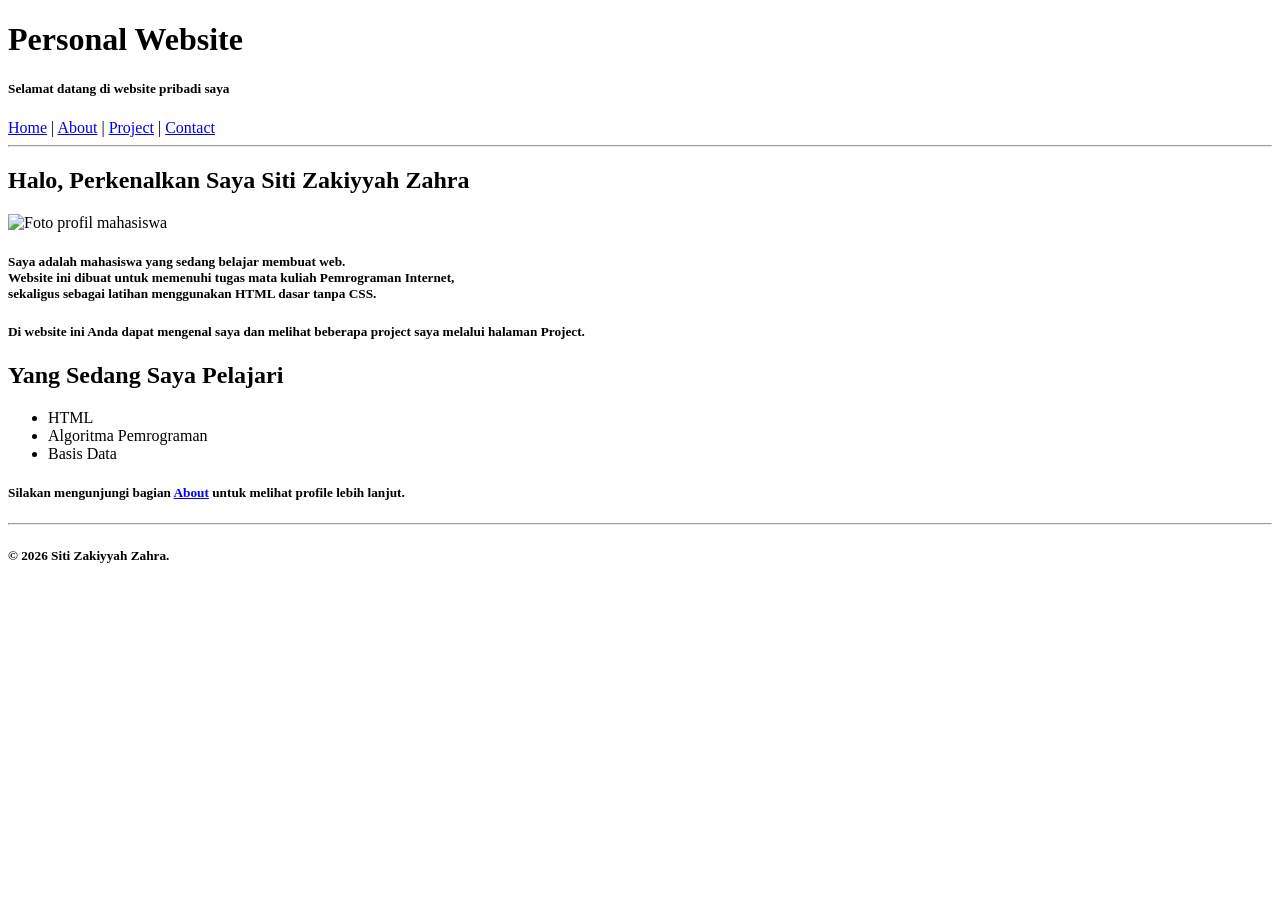
==== index.html @ e49ce1ce "Menata struktur portofolio" ====
﻿<!DOCTYPE html>
<html lang="id">
<head>
    <title>Website Zahra ✿</title>
</head>
<body>

<body>

    <h1>Personal Website</h1>
    <h5>Selamat datang di website pribadi saya</h5>

    <nav>
        <a href="index.html">Home</a> |
        <a href="About.html">About</a> |
        <a href="Project.html">Project</a> |
        <a href="Contact.html">Contact</a>
    </nav>

    <hr>

    <h2>Halo, Perkenalkan Saya Siti Zakiyyah Zahra</h2>

    <img
        src="profile.jpg.jpeg"
        alt="Foto profil mahasiswa"
        width="240"
    >

    <h5>
        Saya adalah mahasiswa yang sedang belajar membuat web.<br>
        Website ini dibuat untuk memenuhi tugas mata kuliah Pemrograman Internet,
        <br>
        sekaligus sebagai latihan menggunakan HTML dasar tanpa CSS.
    </h5>

    <h5>
        Di website ini Anda dapat mengenal saya dan melihat beberapa
        project saya melalui halaman Project.
    </h5>

    <h2>Yang Sedang Saya Pelajari</h2>

    <ul>
        <li>HTML</li>
        <li>Algoritma Pemrograman</li>
        <li>Basis Data</li>
    </ul>

    <h5>
        Silakan mengunjungi bagian
        <a href="About.html">About</a>
        untuk melihat profile lebih lanjut.
    </h5>

    <hr>

    <h5>&copy; 2026 Siti Zakiyyah Zahra.</h5>

</body>
</html>
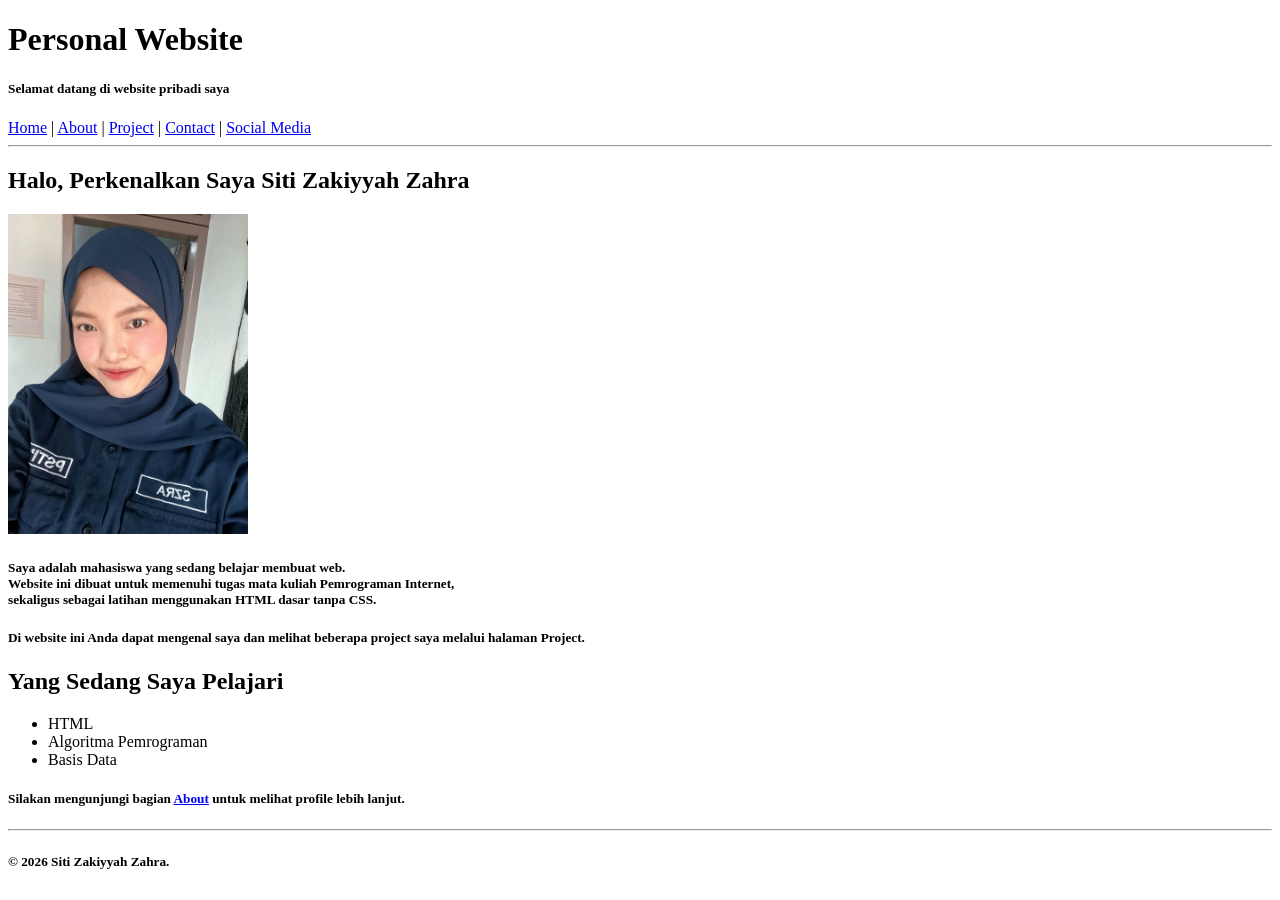
==== commit 8793e8bd: "Menambahkan halaman Social Media" ====
--- a/index.html
+++ b/index.html
@@ -11,12 +11,12 @@
     <h5>Selamat datang di website pribadi saya</h5>
 
     <nav>
-        <a href="index.html">Home</a> |
-        <a href="About.html">About</a> |
-        <a href="Project.html">Project</a> |
-        <a href="Contact.html">Contact</a>
-    </nav>
-
+    <a href="index.html">Home</a> |
+    <a href="About.html">About</a> |
+    <a href="Project.html">Project</a> |
+    <a href="Contact.html">Contact</a> |
+    <a href="SocialMedia.html">Social Media</a>
+</nav>
     <hr>
 
     <h2>Halo, Perkenalkan Saya Siti Zakiyyah Zahra</h2>
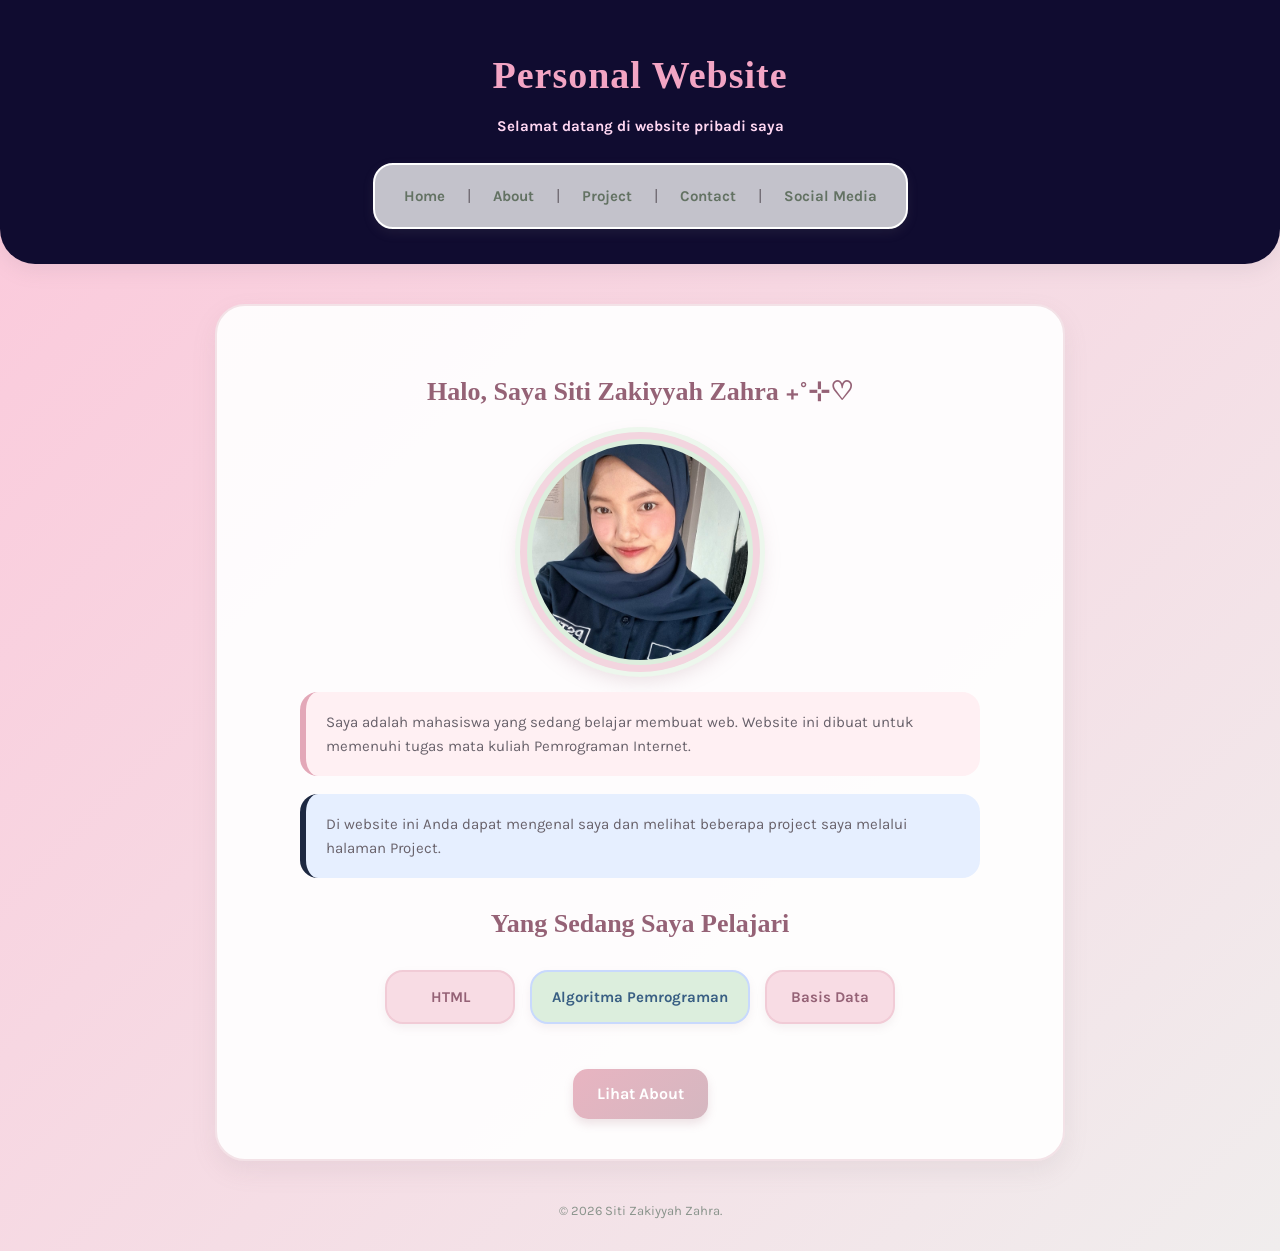
==== commit 1439de0b: "Update tampilan website" ====
--- a/index.html
+++ b/index.html
@@ -1,61 +1,63 @@
 ﻿<!DOCTYPE html>
 <html lang="id">
 <head>
-    <title>Website Zahra ✿</title>
-</head>
-<body>
+    <title>website zahra ✿</title>
+    <link rel="stylesheet" href="style.css">
+   <link rel="preconnect" href="https://fonts.googleapis.com">
+<link rel="preconnect" href="https://fonts.googleapis.com">
+<link rel="preconnect" href="https://fonts.gstatic.com" crossorigin>
+<link href="https://fonts.googleapis.com/css2?family=Karla:ital,wght@0,200..800;1,200..800&family=Raleway:ital,wght@0,100..900;1,100..900&display=swap" rel="stylesheet"><body>
 
-<body>
+    <header id="header">
+        <h1>Personal Website</h1>
+        <h5>Selamat datang di website pribadi saya</h5>
 
-    <h1>Personal Website</h1>
-    <h5>Selamat datang di website pribadi saya</h5>
+        <nav>
+            <a href="index.html">Home</a> |
+            <a href="About.html">About</a> |
+            <a href="Project.html">Project</a> |
+            <a href="Contact.html">Contact</a> |
+            <a href="SocialMedia.html">Social Media</a>
+        </nav>
+    </header>
 
-    <nav>
-    <a href="index.html">Home</a> |
-    <a href="About.html">About</a> |
-    <a href="Project.html">Project</a> |
-    <a href="Contact.html">Contact</a> |
-    <a href="SocialMedia.html">Social Media</a>
-</nav>
-    <hr>
+    <main class="container">
 
-    <h2>Halo, Perkenalkan Saya Siti Zakiyyah Zahra</h2>
+        <h2>Halo, Saya Siti Zakiyyah Zahra ₊˚⊹♡</h2>
 
-    <img
-        src="profile.jpg.jpeg"
-        alt="Foto profil mahasiswa"
-        width="240"
-    >
+        <img
+            src="profile.jpg.jpeg"
+            alt="Foto profil mahasiswa"
+            class="profile-img"
+        >
 
-    <h5>
-        Saya adalah mahasiswa yang sedang belajar membuat web.<br>
-        Website ini dibuat untuk memenuhi tugas mata kuliah Pemrograman Internet,
-        <br>
-        sekaligus sebagai latihan menggunakan HTML dasar tanpa CSS.
-    </h5>
+        <div class="deskripsi">
+            <h5>
+                Saya adalah mahasiswa yang sedang belajar membuat web.
+                Website ini dibuat untuk memenuhi tugas mata kuliah
+                Pemrograman Internet.
+            </h5>
 
-    <h5>
-        Di website ini Anda dapat mengenal saya dan melihat beberapa
-        project saya melalui halaman Project.
-    </h5>
+            <h5>
+                Di website ini Anda dapat mengenal saya dan melihat
+                beberapa project saya melalui halaman Project.
+            </h5>
+        </div>
 
-    <h2>Yang Sedang Saya Pelajari</h2>
+        <h2>Yang Sedang Saya Pelajari</h2>
 
-    <ul>
-        <li>HTML</li>
-        <li>Algoritma Pemrograman</li>
-        <li>Basis Data</li>
-    </ul>
+        <ul class="skills">
+            <li>HTML</li>
+            <li>Algoritma Pemrograman</li>
+            <li>Basis Data</li>
+        </ul>
 
-    <h5>
-        Silakan mengunjungi bagian
-        <a href="About.html">About</a>
-        untuk melihat profile lebih lanjut.
-    </h5>
+        <a href="About.html" class="about-link">Lihat About</a>
 
-    <hr>
+    </main>
 
-    <h5>&copy; 2026 Siti Zakiyyah Zahra.</h5>
+    <footer>
+        &copy; 2026 Siti Zakiyyah Zahra.
+    </footer>
 
-</body>
-</html>+</body>
--- a/style.css
+++ b/style.css
@@ -0,0 +1,406 @@
+/* ===== RESET ===== */
+* {
+    margin: 0;
+    padding: 0;
+    box-sizing: border-box;
+}
+
+/* ===== BODY ===== */
+body {
+    font-family: "Karla", Arial, sans-serif;
+    background: linear-gradient(135deg, #fcc7da, #f0eded);
+    color: #68616a;
+    line-height: 1.6;
+    min-height: 100vh;
+}
+
+/* ===== HEADER ===== */
+#header {
+    background-color: #100c30;
+    text-align: center;
+    padding: 45px 20px 35px;
+    border-radius: 0 0 35px 35px;
+    box-shadow: 0 6px 20px rgba(150, 130, 140, 0.15);
+    animation: slideDown 0.8s ease;
+}
+
+h1 {
+    font-family: Georgia, "Times New Roman", serif;
+    font-size: 38px;
+    color: #f3a5c4;
+    margin-bottom: 8px;
+    letter-spacing: 1px;
+}
+
+#header h5 {
+    font-size: 15px;
+    color: #ffd7f2;
+}
+
+/* ===== NAVIGASI ===== */
+nav {
+    display: flex;
+    justify-content: center;
+    align-items: center;
+    flex-wrap: wrap;
+    gap: 8px;
+
+    width: fit-content;
+    margin: 25px auto 0;
+    padding: 10px 15px;
+
+    background-color: rgba(255, 255, 255, 0.75);
+    border: 2px solid #ffffff;
+    border-radius: 20px;
+
+    box-shadow: 0 4px 12px rgba(130, 120, 125, 0.12);
+}
+
+nav a {
+    color: #637263;
+    text-decoration: none;
+    font-size: 15px;
+    font-weight: bold;
+
+    padding: 9px 14px;
+    border-radius: 13px;
+
+    transition:
+        background-color 0.3s ease,
+        color 0.3s ease,
+        transform 0.3s ease,
+        box-shadow 0.3s ease;
+}
+
+nav a:hover {
+    background-color: #e8b6c5;
+    color: white;
+
+    transform: translateY(-3px);
+    box-shadow: 0 5px 10px rgba(180, 130, 145, 0.25);
+}
+
+/* ===== KONTEN ===== */
+.container {
+    width: 90%;
+    max-width: 850px;
+
+    margin: 40px auto;
+    padding: 40px;
+
+    background-color: rgba(255, 255, 255, 0.92);
+
+    border: 2px solid #f3e2e7;
+    border-radius: 30px;
+
+    text-align: center;
+
+    box-shadow: 0 10px 25px rgba(150, 130, 140, 0.12);
+
+    animation: fadeUp 1s ease;
+}
+
+/* ===== JUDUL ===== */
+h2 {
+    font-family: Georgia, "Times New Roman", serif;
+    font-size: 26px;
+    color: #956276;
+
+    margin: 25px 0 20px;
+
+    transition: transform 0.3s ease;
+}
+
+h2:hover {
+    transform: scale(1.03);
+}
+
+/* ===== FOTO PROFIL ===== */
+.profile-img {
+    width: 240px;
+    height: 240px;
+
+    object-fit: cover;
+
+    border-radius: 50%;
+
+    border: 7px solid #f3d5df;
+    padding: 5px;
+    margin: 20px auto;
+
+    display: block;
+
+    background-color: #dceedd;
+
+    box-shadow:
+        0 0 0 5px #edf7ed,
+        0 8px 20px rgba(170, 130, 145, 0.25);
+
+    animation: profileAppear 1.2s ease;
+
+    transition:
+        transform 0.4s ease,
+        box-shadow 0.4s ease;
+}
+
+.profile-img:hover {
+    transform: scale(1.06) rotate(2deg);
+
+    box-shadow:
+        0 0 0 8px #f5e1e7,
+        0 12px 25px rgba(170, 130, 145, 0.3);
+}
+
+/* ===== DESKRIPSI ===== */
+.deskripsi {
+    max-width: 680px;
+    margin: 20px auto;
+}
+
+.deskripsi h5 {
+    font-size: 15px;
+    font-weight: normal;
+
+    padding: 18px 20px;
+    margin: 18px 0;
+
+    border-radius: 18px;
+
+    text-align: left;
+
+    transition:
+        transform 0.3s ease,
+        box-shadow 0.3s ease;
+}
+
+/* Kotak pertama */
+.deskripsi h5:first-child {
+    background-color: #fff0f3;
+    border-left: 6px solid #e3a8b8;
+}
+
+/* Kotak kedua */
+.deskripsi h5:nth-child(2) {
+    background-color: #e6efff;
+    border-left: 6px solid #1d2841;
+}
+
+/* Hover deskripsi */
+.deskripsi h5:hover {
+    transform: translateX(6px);
+
+    box-shadow: 0 5px 15px rgba(150, 130, 140, 0.12);
+}
+
+/* ===== SKILL ===== */
+.skills {
+    display: flex;
+    justify-content: center;
+    align-items: center;
+    flex-wrap: wrap;
+
+    gap: 15px;
+
+    margin: 25px auto;
+
+    list-style: none;
+}
+
+.skills li {
+    min-width: 130px;
+
+    padding: 13px 20px;
+
+    background-color: #f8dce4;
+    color: #956276;
+
+    border: 2px solid #f1cbd6;
+    border-radius: 18px;
+
+    font-size: 15px;
+    font-weight: bold;
+
+    box-shadow: 0 4px 8px rgba(160, 130, 140, 0.1);
+
+    transition:
+        transform 0.3s ease,
+        background-color 0.3s ease,
+        color 0.3s ease,
+        box-shadow 0.3s ease;
+}
+
+.skills li:nth-child(even) {
+    background-color: #dceedd;
+    color: #395f83;
+    border-color: #c8d9fd;
+}
+
+/* Hover skill */
+.skills li:hover {
+    transform: translateY(-7px) scale(1.05);
+
+    background-color: #ffb3c7;
+    color: rgb(32, 42, 70);
+
+    box-shadow: 0 8px 15px rgba(160, 120, 135, 0.2);
+}
+
+/* ===== LINK ABOUT ===== */
+.about-link {
+    display: inline-block;
+
+    margin-top: 20px;
+    padding: 12px 24px;
+
+    background: linear-gradient(135deg, #e8b4c1, #d5b7c0);
+
+    color: white;
+
+    text-decoration: none;
+    font-weight: bold;
+
+    border-radius: 15px;
+
+    box-shadow: 0 5px 10px rgba(170, 120, 135, 0.2);
+
+    transition:
+        transform 0.3s ease,
+        box-shadow 0.3s ease,
+        background 0.3s ease;
+}
+
+.about-link:hover {
+    background: linear-gradient(135deg, #a9c1cb, #87bfe4);
+
+    transform: translateY(-4px);
+
+    box-shadow: 0 8px 16px rgba(120, 150, 125, 0.25);
+}
+
+/* ===== GARIS ===== */
+hr {
+    width: 85%;
+
+    margin: 30px auto;
+
+    border: none;
+    border-top: 2px dashed #d5e5d7;
+}
+
+/* ===== FOOTER ===== */
+footer {
+    text-align: center;
+
+    font-size: 13px;
+    color: #89938b;
+
+    margin: 25px 0 30px;
+
+    animation: fadeIn 2s ease;
+}
+
+/* ===== ANIMASI HEADER ===== */
+@keyframes slideDown {
+    from {
+        opacity: 0;
+        transform: translateY(-30px);
+    }
+
+    to {
+        opacity: 1;
+        transform: translateY(0);
+    }
+}
+
+/* ===== ANIMASI KONTEN ===== */
+@keyframes fadeUp {
+    from {
+        opacity: 0;
+        transform: translateY(30px);
+    }
+
+    to {
+        opacity: 1;
+        transform: translateY(0);
+    }
+}
+
+/* ===== ANIMASI FOTO ===== */
+@keyframes profileAppear {
+    from {
+        opacity: 0;
+        transform: scale(0.7);
+    }
+
+    to {
+        opacity: 1;
+        transform: scale(1);
+    }
+}
+
+/* ===== ANIMASI FOOTER ===== */
+@keyframes fadeIn {
+    from {
+        opacity: 0;
+    }
+
+    to {
+        opacity: 1;
+    }
+}
+
+/* ===== RESPONSIVE ===== */
+@media (max-width: 768px) {
+
+    .container {
+        width: 92%;
+        padding: 25px;
+    }
+
+    h1 {
+        font-size: 30px;
+    }
+
+    h2 {
+        font-size: 22px;
+    }
+
+    .profile-img {
+        width: 200px;
+        height: 200px;
+    }
+
+    nav {
+        width: 90%;
+    }
+}
+
+/* ===== HP ===== */
+@media (max-width: 480px) {
+
+    .container {
+        width: 94%;
+        padding: 20px;
+    }
+
+    h1 {
+        font-size: 25px;
+    }
+
+    h2 {
+        font-size: 20px;
+    }
+
+    .profile-img {
+        width: 170px;
+        height: 170px;
+    }
+
+    .deskripsi h5 {
+        font-size: 13px;
+    }
+
+    .skills li {
+        min-width: 110px;
+    }
+}
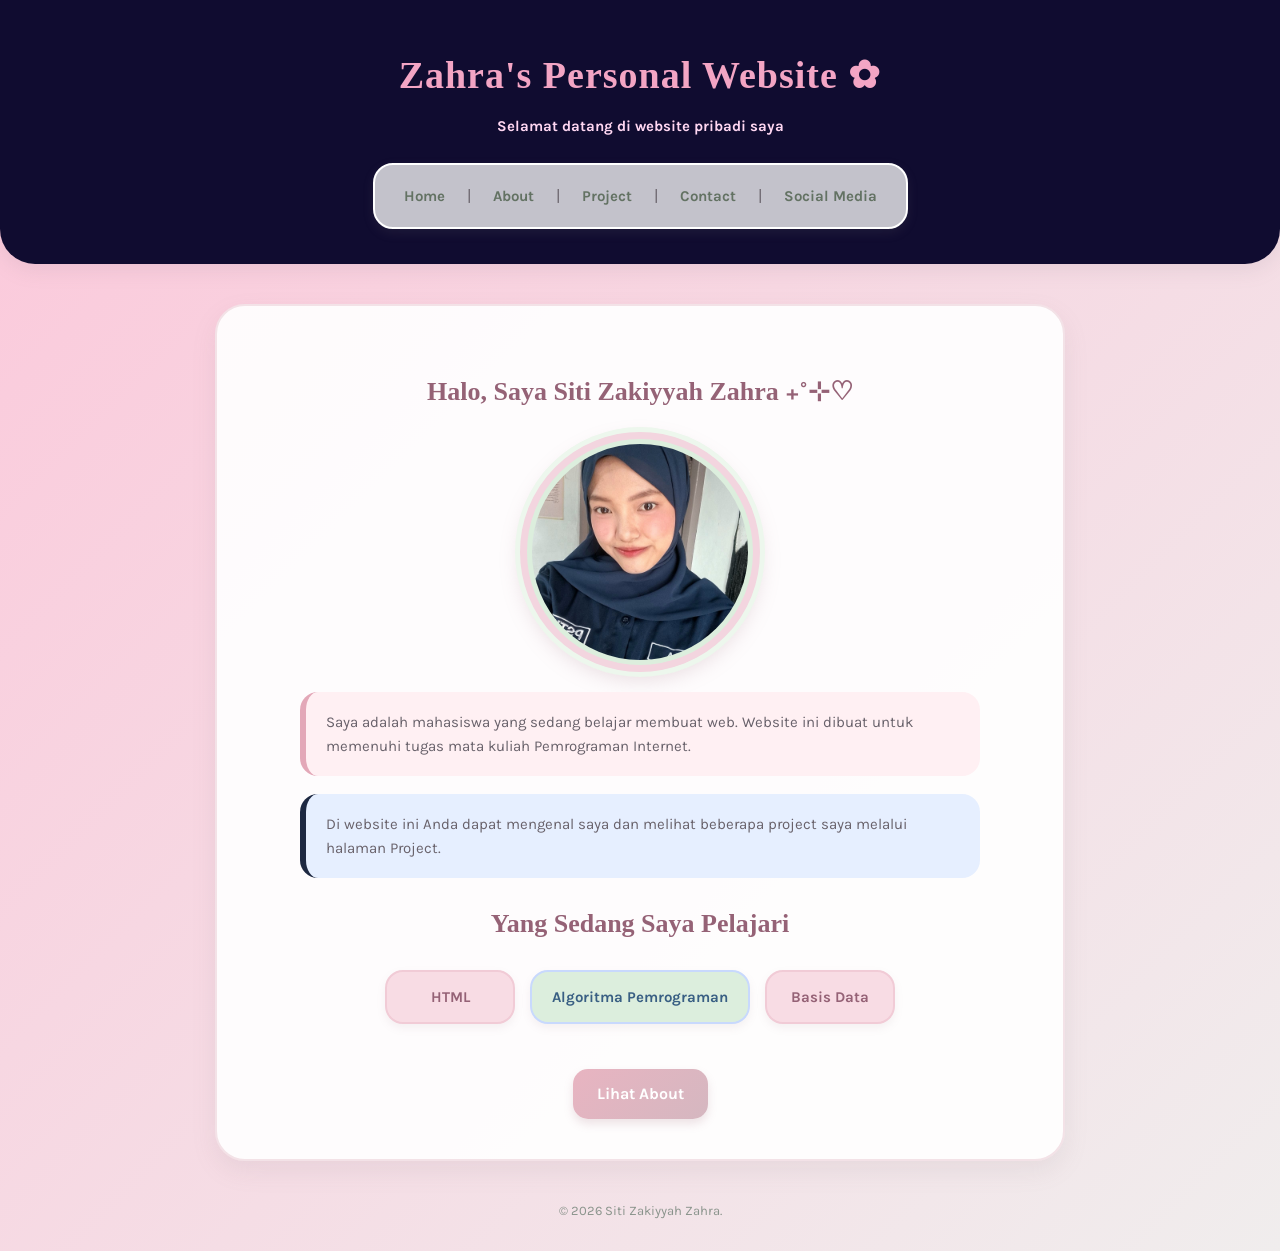
==== commit 242f5c5a: "Mengubah judul Personal Website" ====
--- a/index.html
+++ b/index.html
@@ -9,7 +9,7 @@
 <link href="https://fonts.googleapis.com/css2?family=Karla:ital,wght@0,200..800;1,200..800&family=Raleway:ital,wght@0,100..900;1,100..900&display=swap" rel="stylesheet"><body>
 
     <header id="header">
-        <h1>Personal Website</h1>
+        <h1>Zahra's Personal Website ✿</h1>
         <h5>Selamat datang di website pribadi saya</h5>
 
         <nav>
--- a/style.css
+++ b/style.css
@@ -1,11 +1,10 @@
-/* ===== RESET ===== */
+
 * {
     margin: 0;
     padding: 0;
     box-sizing: border-box;
 }
 
-/* ===== BODY ===== */
 body {
     font-family: "Karla", Arial, sans-serif;
     background: linear-gradient(135deg, #fcc7da, #f0eded);
@@ -14,7 +13,7 @@
     min-height: 100vh;
 }
 
-/* ===== HEADER ===== */
+
 #header {
     background-color: #100c30;
     text-align: center;
@@ -37,7 +36,6 @@
     color: #ffd7f2;
 }
 
-/* ===== NAVIGASI ===== */
 nav {
     display: flex;
     justify-content: center;
@@ -80,7 +78,7 @@
     box-shadow: 0 5px 10px rgba(180, 130, 145, 0.25);
 }
 
-/* ===== KONTEN ===== */
+
 .container {
     width: 90%;
     max-width: 850px;
@@ -100,7 +98,7 @@
     animation: fadeUp 1s ease;
 }
 
-/* ===== JUDUL ===== */
+
 h2 {
     font-family: Georgia, "Times New Roman", serif;
     font-size: 26px;
@@ -115,7 +113,7 @@
     transform: scale(1.03);
 }
 
-/* ===== FOTO PROFIL ===== */
+
 .profile-img {
     width: 240px;
     height: 240px;
@@ -151,7 +149,7 @@
         0 12px 25px rgba(170, 130, 145, 0.3);
 }
 
-/* ===== DESKRIPSI ===== */
+
 .deskripsi {
     max-width: 680px;
     margin: 20px auto;
@@ -173,26 +171,26 @@
         box-shadow 0.3s ease;
 }
 
-/* Kotak pertama */
+
 .deskripsi h5:first-child {
     background-color: #fff0f3;
     border-left: 6px solid #e3a8b8;
 }
 
-/* Kotak kedua */
+
 .deskripsi h5:nth-child(2) {
     background-color: #e6efff;
     border-left: 6px solid #1d2841;
 }
 
-/* Hover deskripsi */
+
 .deskripsi h5:hover {
     transform: translateX(6px);
 
     box-shadow: 0 5px 15px rgba(150, 130, 140, 0.12);
 }
 
-/* ===== SKILL ===== */
+
 .skills {
     display: flex;
     justify-content: center;
@@ -235,7 +233,7 @@
     border-color: #c8d9fd;
 }
 
-/* Hover skill */
+
 .skills li:hover {
     transform: translateY(-7px) scale(1.05);
 
@@ -245,7 +243,6 @@
     box-shadow: 0 8px 15px rgba(160, 120, 135, 0.2);
 }
 
-/* ===== LINK ABOUT ===== */
 .about-link {
     display: inline-block;
 
@@ -277,7 +274,7 @@
     box-shadow: 0 8px 16px rgba(120, 150, 125, 0.25);
 }
 
-/* ===== GARIS ===== */
+
 hr {
     width: 85%;
 
@@ -287,7 +284,7 @@
     border-top: 2px dashed #d5e5d7;
 }
 
-/* ===== FOOTER ===== */
+
 footer {
     text-align: center;
 
@@ -299,7 +296,7 @@
     animation: fadeIn 2s ease;
 }
 
-/* ===== ANIMASI HEADER ===== */
+
 @keyframes slideDown {
     from {
         opacity: 0;
@@ -312,7 +309,7 @@
     }
 }
 
-/* ===== ANIMASI KONTEN ===== */
+
 @keyframes fadeUp {
     from {
         opacity: 0;
@@ -325,7 +322,7 @@
     }
 }
 
-/* ===== ANIMASI FOTO ===== */
+
 @keyframes profileAppear {
     from {
         opacity: 0;
@@ -349,7 +346,7 @@
     }
 }
 
-/* ===== RESPONSIVE ===== */
+
 @media (max-width: 768px) {
 
     .container {
@@ -375,7 +372,7 @@
     }
 }
 
-/* ===== HP ===== */
+
 @media (max-width: 480px) {
 
     .container {
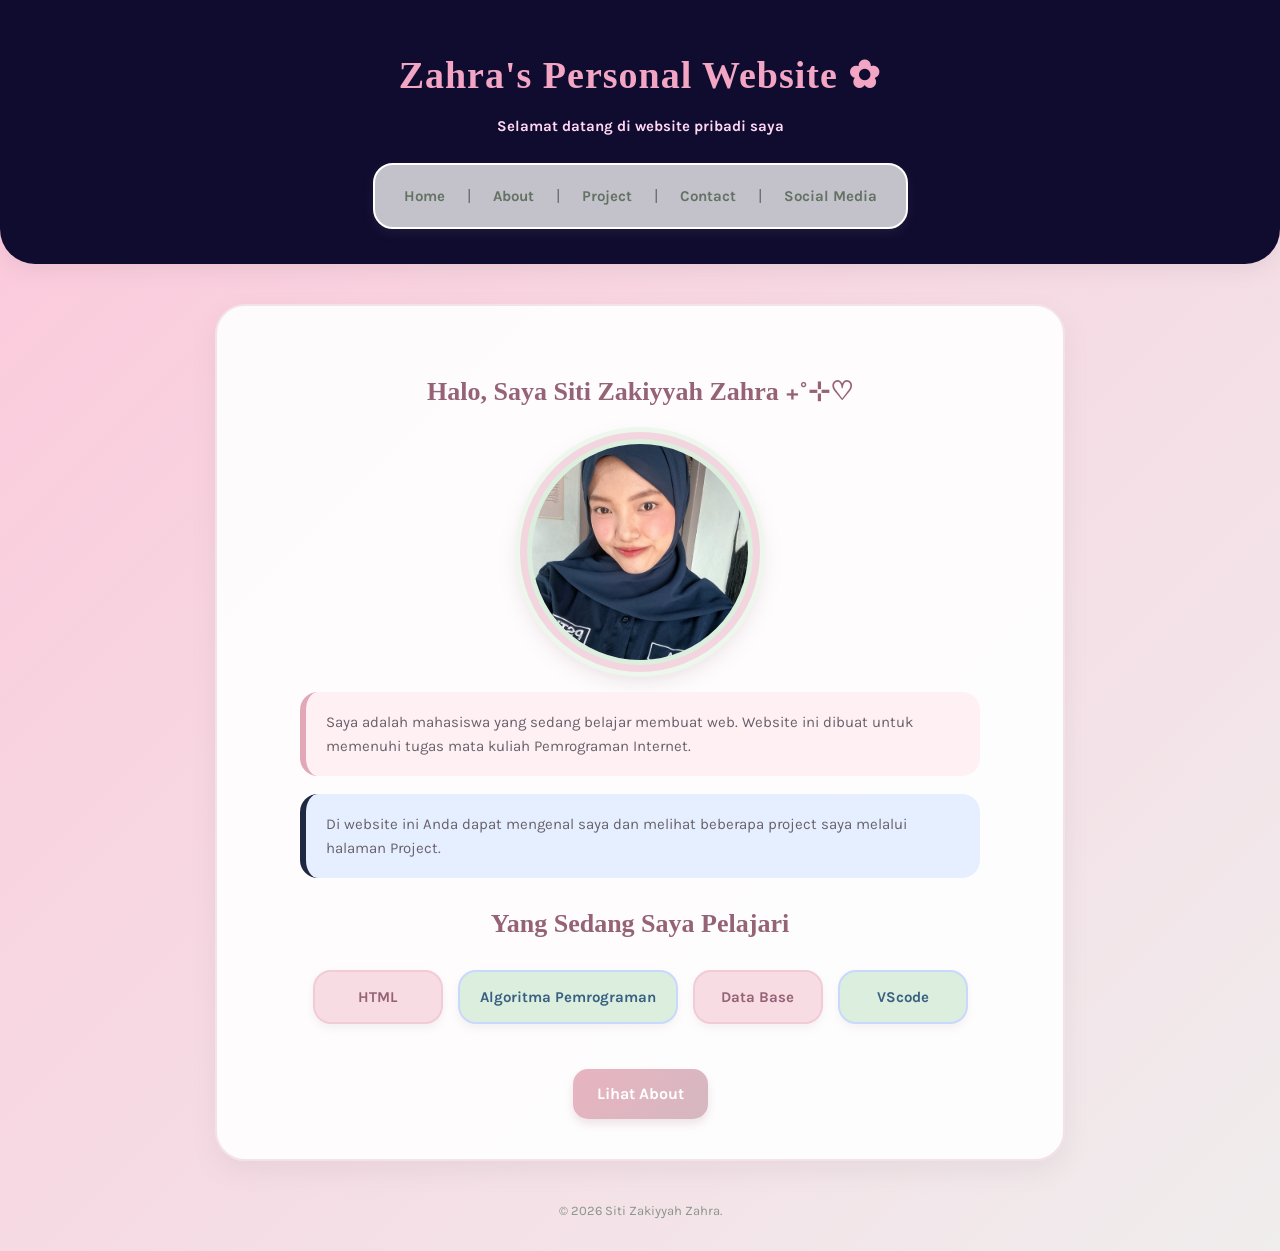
==== commit 7d0674a7: "Update all pages and styling" ====
--- a/index.html
+++ b/index.html
@@ -49,7 +49,8 @@
         <ul class="skills">
             <li>HTML</li>
             <li>Algoritma Pemrograman</li>
-            <li>Basis Data</li>
+            <li>Data Base</li>
+            <li>VScode</li>
         </ul>
 
         <a href="About.html" class="about-link">Lihat About</a>
--- a/style.css
+++ b/style.css
@@ -400,4 +400,990 @@
     .skills li {
         min-width: 110px;
     }
-}+}
+
+/* ===== ABOUT PAGE ===== */
+
+.about-container {
+    animation: fadeUp 1s ease;
+}
+
+
+/* Deskripsi About */
+
+.about-description {
+    width: 90%;
+    max-width: 680px;
+
+    margin: 20px auto;
+    padding: 20px;
+
+    background-color: #fff0f3;
+
+    border-left: 6px solid #e3a8b8;
+    border-radius: 18px;
+
+    text-align: center;
+
+    box-shadow: 0 5px 12px rgba(150, 130, 140, 0.12);
+
+    transition:
+        transform 0.3s ease,
+        box-shadow 0.3s ease;
+}
+
+.about-description:hover {
+    transform: translateY(-5px);
+
+    box-shadow:
+        0 10px 20px rgba(150, 130, 140, 0.18);
+}
+
+
+.about-description p {
+    font-family: "Karla", Arial, sans-serif;
+
+    font-size: 15px;
+
+    color: #68616a;
+
+    margin: 8px 0;
+}
+
+.about-description strong {
+    color: #956276;
+}
+
+
+/* Tabel Data Diri */
+
+.data-table {
+    width: 90%;
+    max-width: 680px;
+
+    margin: 20px auto;
+
+    border-collapse: collapse;
+
+    font-family: "Karla", Arial, sans-serif;
+
+    background-color: white;
+
+    box-shadow:
+        0 5px 15px rgba(150, 130, 140, 0.12);
+
+    border-radius: 15px;
+
+    overflow: hidden;
+}
+
+.data-table th {
+    padding: 14px;
+
+    background-color: #100c30;
+
+    color: #f3a5c4;
+
+    font-size: 15px;
+}
+
+.data-table td {
+    padding: 13px;
+
+    border-bottom: 1px solid #eadfe4;
+
+    color: #68616a;
+
+    font-size: 14px;
+
+    text-align: left;
+}
+
+.data-table tr {
+    transition:
+        background-color 0.3s ease,
+        transform 0.3s ease;
+}
+
+.data-table tr:hover {
+    background-color: #fff0f3;
+}
+
+.data-table td:first-child {
+    font-weight: bold;
+
+    color: #956276;
+}
+
+.data-table a {
+    color: #395f83;
+
+    text-decoration: none;
+
+    transition:
+        color 0.3s ease;
+}
+
+.data-table a:hover {
+    color: #e38baa;
+}
+
+
+/* Hobi dan Pendidikan */
+
+.about-list {
+    width: 90%;
+    max-width: 680px;
+
+    margin: 20px auto;
+    padding: 20px 30px;
+
+    background-color: #e6efff;
+
+    border: 2px solid #c8d9fd;
+
+    border-radius: 18px;
+
+    text-align: left;
+
+    color: #395f83;
+
+    font-family: "Karla", Arial, sans-serif;
+
+    font-size: 20px;
+
+    transition:
+        transform 0.3s ease,
+        box-shadow 0.3s ease;
+}
+
+.about-list:hover {
+    transform: translateY(-5px);
+
+    box-shadow:
+        0 8px 18px rgba(100, 120, 160, 0.15);
+}
+
+.about-list li {
+    margin: 8px 0;
+
+    padding: 5px;
+
+    transition:
+        color 0.3s ease,
+        transform 0.3s ease;
+}
+
+.about-list li:hover {
+    color: #e38baa;
+
+    transform: translateX(5px);
+}
+
+
+/* Warna khusus riwayat pendidikan */
+
+.education-list {
+    background-color: #fff0f3;
+
+    border-color: #f1cbd6;
+
+    color: #956276;
+}
+
+
+/* Responsive About */
+
+@media (max-width: 480px) {
+
+    .about-description,
+    .data-table,
+    .about-list {
+        width: 100%;
+    }
+
+    .data-table th,
+    .data-table td {
+        padding: 10px;
+
+        font-size: 13px;
+    }
+
+    .about-list {
+        padding: 18px 25px;
+    }
+}
+
+/* ===== PROJECT PAGE ===== */
+
+.project-container {
+    animation: fadeUp 1s ease;
+}
+
+
+/* Deskripsi Project */
+
+.project-intro {
+    width: 90%;
+    max-width: 680px;
+
+    margin: 10px auto 25px;
+
+    font-size: 15px;
+
+    color: #68616a;
+}
+
+
+/* Gambar Project */
+
+.project-image {
+    width: 320px;
+    height: 220px;
+
+    margin: 25px auto;
+
+    padding: 8px;
+
+    background-color: #e6efff;
+
+    border: 3px solid #c8d9fd;
+
+    border-radius: 20px;
+
+    box-shadow:
+        0 6px 15px rgba(100, 120, 160, 0.15);
+
+    transition:
+        transform 0.4s ease,
+        box-shadow 0.4s ease;
+}
+
+.project-image img {
+    width: 100%;
+    height: 100%;
+
+    object-fit: cover;
+
+    border-radius: 13px;
+}
+
+.project-image:hover {
+    transform: scale(1.04) rotate(1deg);
+
+    box-shadow:
+        0 10px 22px rgba(100, 120, 160, 0.22);
+}
+
+
+/* Kartu Project */
+
+.project-list {
+    display: flex;
+
+    justify-content: center;
+    align-items: stretch;
+
+    flex-wrap: wrap;
+
+    gap: 18px;
+
+    width: 95%;
+
+    margin: 25px auto;
+}
+
+.project-card {
+    width: 30%;
+    min-width: 200px;
+
+    padding: 20px;
+
+    background-color: #fff0f3;
+
+    border: 2px solid #f1cbd6;
+
+    border-left: 6px solid #e3a8b8;
+
+    border-radius: 18px;
+
+    text-align: left;
+
+    box-shadow:
+        0 5px 12px rgba(150, 130, 140, 0.1);
+
+    transition:
+        transform 0.3s ease,
+        box-shadow 0.3s ease;
+}
+
+.blue-card {
+    background-color: #e6efff;
+
+    border-color: #c8d9fd;
+
+    border-left-color: #1d2841;
+}
+
+.project-card h3 {
+    font-family: Georgia, "Times New Roman", serif;
+
+    font-size: 18px;
+
+    color: #956276;
+
+    margin-bottom: 10px;
+}
+
+.project-card p {
+    font-size: 14px;
+
+    color: #68616a;
+}
+
+.project-card:hover {
+    transform: translateY(-7px);
+
+    box-shadow:
+        0 10px 20px rgba(150, 130, 140, 0.18);
+}
+
+
+/* Teknologi */
+
+.technology-list {
+    display: flex;
+
+    justify-content: center;
+    align-items: center;
+
+    flex-wrap: wrap;
+
+    gap: 15px;
+
+    width: 90%;
+    max-width: 680px;
+
+    margin: 20px auto;
+
+    list-style: none;
+}
+
+.technology-list li {
+    min-width: 120px;
+
+    padding: 12px 18px;
+
+    background-color: #f8dce4;
+
+    border: 2px solid #f1cbd6;
+
+    border-radius: 15px;
+
+    color: #956276;
+
+    font-size: 15px;
+
+    font-weight: bold;
+
+    transition:
+        transform 0.3s ease,
+        background-color 0.3s ease,
+        color 0.3s ease;
+}
+
+.technology-list li:nth-child(even) {
+    background-color: #e6efff;
+
+    border-color: #c8d9fd;
+
+    color: #395f83;
+}
+
+.technology-list li:hover {
+    transform: translateY(-5px) scale(1.05);
+
+    background-color: #ffb3c7;
+
+    color: #202a46;
+}
+
+
+/* Tabel Project */
+
+.table-wrapper {
+    width: 100%;
+
+    overflow-x: auto;
+
+    margin: 20px auto;
+}
+
+.project-table {
+    width: 95%;
+    max-width: 720px;
+
+    margin: auto;
+
+    border-collapse: collapse;
+
+    background-color: white;
+
+    font-family: "Karla", Arial, sans-serif;
+
+    box-shadow:
+        0 5px 15px rgba(150, 130, 140, 0.12);
+}
+
+.project-table th {
+    padding: 13px;
+
+    background-color: #100c30;
+
+    color: #f3a5c4;
+
+    font-size: 14px;
+
+    border: 1px solid #ffffff;
+}
+
+.project-table td {
+    padding: 12px;
+
+    color: #68616a;
+
+    font-size: 14px;
+
+    border: 1px solid #eadfe4;
+}
+
+.project-table tbody tr {
+    transition:
+        background-color 0.3s ease;
+}
+
+.project-table tbody tr:hover {
+    background-color: #fff0f3;
+}
+
+.project-table td:first-child {
+    color: #956276;
+
+    font-weight: bold;
+
+    text-align: center;
+}
+
+
+/* Link Contact */
+
+.project-contact {
+    margin-top: 25px;
+
+    font-size: 15px;
+
+    color: #68616a;
+}
+
+.project-contact a {
+    color: #395f83;
+
+    font-weight: bold;
+
+    text-decoration: none;
+
+    transition:
+        color 0.3s ease;
+}
+
+.project-contact a:hover {
+    color: #e38baa;
+}
+
+
+/* Responsive Project */
+
+@media (max-width: 768px) {
+
+    .project-card {
+        width: 45%;
+    }
+
+    .project-image {
+        width: 280px;
+        height: 200px;
+    }
+}
+
+
+@media (max-width: 480px) {
+
+    .project-card {
+        width: 100%;
+    }
+
+    .project-image {
+        width: 100%;
+        max-width: 300px;
+        height: 200px;
+    }
+
+    .project-table {
+        width: 650px;
+    }
+
+    .project-intro {
+        font-size: 14px;
+    }
+}
+
+/* ===== CONTACT PAGE ===== */
+
+.contact-container {
+    animation: fadeUp 1s ease;
+}
+
+
+/* Informasi Kontak */
+
+.contact-info {
+    width: 90%;
+    max-width: 680px;
+
+    margin: 20px auto;
+    padding: 20px;
+
+    background-color: #fff0f3;
+
+    border-left: 6px solid #e3a8b8;
+    border-radius: 18px;
+
+    text-align: center;
+
+    box-shadow: 0 5px 12px rgba(150, 130, 140, 0.12);
+
+    transition:
+        transform 0.3s ease,
+        box-shadow 0.3s ease;
+}
+
+.contact-info:hover {
+    transform: translateY(-5px);
+
+    box-shadow:
+        0 10px 20px rgba(150, 130, 140, 0.18);
+}
+
+.contact-info p {
+    font-size: 15px;
+
+    margin: 8px 0;
+
+    color: #68616a;
+}
+
+.contact-info a {
+    color: #395f83;
+
+    font-weight: bold;
+
+    text-decoration: none;
+
+    transition:
+        color 0.3s ease;
+}
+
+.contact-info a:hover {
+    color: #e38baa;
+}
+
+
+/* Tabel Form */
+
+.contact-table-wrapper {
+    width: 100%;
+
+    overflow-x: auto;
+
+    margin: 20px auto;
+}
+
+.contact-table {
+    width: 90%;
+    max-width: 700px;
+
+    margin: auto;
+
+    border-collapse: collapse;
+
+    background-color: white;
+
+    box-shadow:
+        0 6px 18px rgba(150, 130, 140, 0.15);
+
+    border-radius: 18px;
+
+    overflow: hidden;
+}
+
+.contact-table th {
+    width: 35%;
+
+    padding: 14px;
+
+    background-color: #e6efff;
+
+    color: #395f83;
+
+    font-size: 14px;
+
+    text-align: right;
+
+    border-bottom: 1px solid #d8e2f5;
+}
+
+.contact-table tr:first-child th {
+    width: auto;
+
+    background-color: #100c30;
+
+    color: #f3a5c4;
+
+    text-align: center;
+
+    font-size: 16px;
+}
+
+.contact-table td {
+    padding: 12px;
+
+    background-color: #ffffff;
+
+    color: #68616a;
+
+    font-size: 14px;
+
+    text-align: left;
+
+    border-bottom: 1px solid #eadfe4;
+}
+
+
+/* Input */
+
+.contact-table input[type="text"],
+.contact-table input[type="email"],
+.contact-table input[type="date"],
+.contact-table select,
+.contact-table textarea {
+    width: 100%;
+
+    padding: 10px;
+
+    border: 2px solid #e5dce1;
+
+    border-radius: 10px;
+
+    background-color: #fffafd;
+
+    color: #68616a;
+
+    font-family: "Karla", Arial, sans-serif;
+
+    font-size: 14px;
+
+    outline: none;
+
+    transition:
+        border-color 0.3s ease,
+        box-shadow 0.3s ease,
+        background-color 0.3s ease;
+}
+
+.contact-table textarea {
+    resize: vertical;
+
+    min-height: 120px;
+}
+
+.contact-table input[type="text"]:focus,
+.contact-table input[type="email"]:focus,
+.contact-table input[type="date"]:focus,
+.contact-table select:focus,
+.contact-table textarea:focus {
+    border-color: #e3a8b8;
+
+    background-color: #fff0f3;
+
+    box-shadow:
+        0 0 0 3px rgba(227, 168, 184, 0.18);
+}
+
+
+/* Radio dan Checkbox */
+
+.contact-table input[type="radio"],
+.contact-table input[type="checkbox"] {
+    margin-right: 5px;
+
+    accent-color: #e38baa;
+}
+
+.contact-table label {
+    font-size: 14px;
+
+    color: #68616a;
+
+    margin-right: 12px;
+}
+
+
+/* Hover Baris */
+
+.contact-table tr {
+    transition:
+        background-color 0.3s ease;
+}
+
+.contact-table tr:hover td {
+    background-color: #fff8fa;
+}
+
+
+/* Tombol */
+
+.button-area {
+    text-align: center !important;
+
+    background-color: #fff0f3 !important;
+
+    padding: 18px !important;
+}
+
+.button-area button {
+    padding: 11px 22px;
+
+    margin: 5px;
+
+    border: none;
+
+    border-radius: 12px;
+
+    background-color: #100c30;
+
+    color: #f3a5c4;
+
+    font-family: "Karla", Arial, sans-serif;
+
+    font-size: 14px;
+
+    font-weight: bold;
+
+    cursor: pointer;
+
+    transition:
+        transform 0.3s ease,
+        background-color 0.3s ease,
+        color 0.3s ease,
+        box-shadow 0.3s ease;
+}
+
+.button-area button:hover {
+    background-color: #e38baa;
+
+    color: white;
+
+    transform: translateY(-4px);
+
+    box-shadow:
+        0 6px 12px rgba(180, 130, 145, 0.25);
+}
+
+
+/* Catatan */
+
+.contact-note {
+    width: 90%;
+    max-width: 680px;
+
+    margin: 25px auto 10px;
+
+    padding: 15px;
+
+    background-color: #e6efff;
+
+    border-radius: 15px;
+
+    color: #395f83;
+
+    font-size: 13px;
+}
+
+
+/* Responsive Contact */
+
+@media (max-width: 768px) {
+
+    .contact-table {
+        width: 95%;
+    }
+
+    .contact-table th {
+        width: 40%;
+    }
+}
+
+
+@media (max-width: 480px) {
+
+    .contact-info {
+        width: 100%;
+    }
+
+    .contact-table {
+        width: 650px;
+    }
+
+    .contact-table th,
+    .contact-table td {
+        padding: 10px;
+    }
+
+    .contact-table label {
+        font-size: 13px;
+    }
+
+    .contact-note {
+        width: 100%;
+    }
+}
+
+```css
+/* ===== SOCIAL MEDIA PAGE ===== */
+
+.social-container {
+    animation: fadeUp 1s ease;
+}
+
+/* Flexbox untuk susunan media sosial */
+.social-list {
+    display: flex;
+    justify-content: center;
+    align-items: stretch;
+    flex-wrap: wrap;
+    gap: 20px;
+    width: 100%;
+    margin: 25px auto;
+}
+
+/* Card masing-masing media sosial */
+.social-card {
+    width: 30%;
+    min-width: 200px;
+    margin: 0;
+    padding: 20px;
+    background-color: #fff0f3;
+    border: 2px solid #f1cbd6;
+    border-left: 6px solid #e3a8b8;
+    border-radius: 18px;
+    box-shadow: 0 5px 12px rgba(150, 130, 140, 0.12);
+    transition:
+        transform 0.3s ease,
+        box-shadow 0.3s ease,
+        background-color 0.3s ease;
+}
+
+/* Card kedua dan seterusnya dibuat bergantian */
+.social-card:nth-child(even) {
+    background-color: #e6efff;
+    border-color: #c8d9fd;
+    border-left-color: #1d2841;
+}
+
+/* Efek hover card */
+.social-card:hover {
+    transform: translateY(-6px);
+    box-shadow: 0 10px 20px rgba(150, 130, 140, 0.18);
+}
+
+/* Judul media sosial */
+.social-card h3 {
+    font-family: Georgia, "Times New Roman", serif;
+    font-size: 21px;
+    color: #956276;
+    margin-bottom: 12px;
+}
+
+/* Paragraf */
+.social-card p {
+    font-family: "Karla", Arial, sans-serif;
+    font-size: 15px;
+    color: #68616a;
+    margin: 0;
+}
+
+/* Tombol/link media sosial */
+.social-card a {
+    display: inline-block;
+    padding: 10px 18px;
+    background-color: #100c30;
+    color: #f3a5c4;
+    text-decoration: none;
+    font-size: 14px;
+    font-weight: bold;
+    border-radius: 12px;
+    transition:
+        transform 0.3s ease,
+        background-color 0.3s ease,
+        color 0.3s ease,
+        box-shadow 0.3s ease;
+}
+
+/* Hover tombol */
+.social-card a:hover {
+    background-color: #e38baa;
+    color: white;
+    transform: translateY(-3px);
+    box-shadow: 0 6px 12px rgba(180, 130, 145, 0.25);
+}
+
+/* Catatan bawah */
+.social-note {
+    width: 90%;
+    max-width: 650px;
+    margin: 30px auto 15px;
+    padding: 18px;
+    background-color: #e6efff;
+    border: 2px solid #c8d9fd;
+    border-radius: 18px;
+    color: #395f83;
+    font-size: 14px;
+}
+
+/* Responsive tablet */
+@media (max-width: 768px) {
+    .social-card {
+        width: 45%;
+    }
+}
+
+/* Responsive HP */
+@media (max-width: 480px) {
+    .social-card {
+        width: 100%;
+    }
+
+    .social-card h3 {
+        font-size: 19px;
+    }
+
+    .social-card a {
+        font-size: 13px;
+        padding: 9px 16px;
+    }
+
+    .social-note {
+        width: 100%;
+    }
+}
+```
